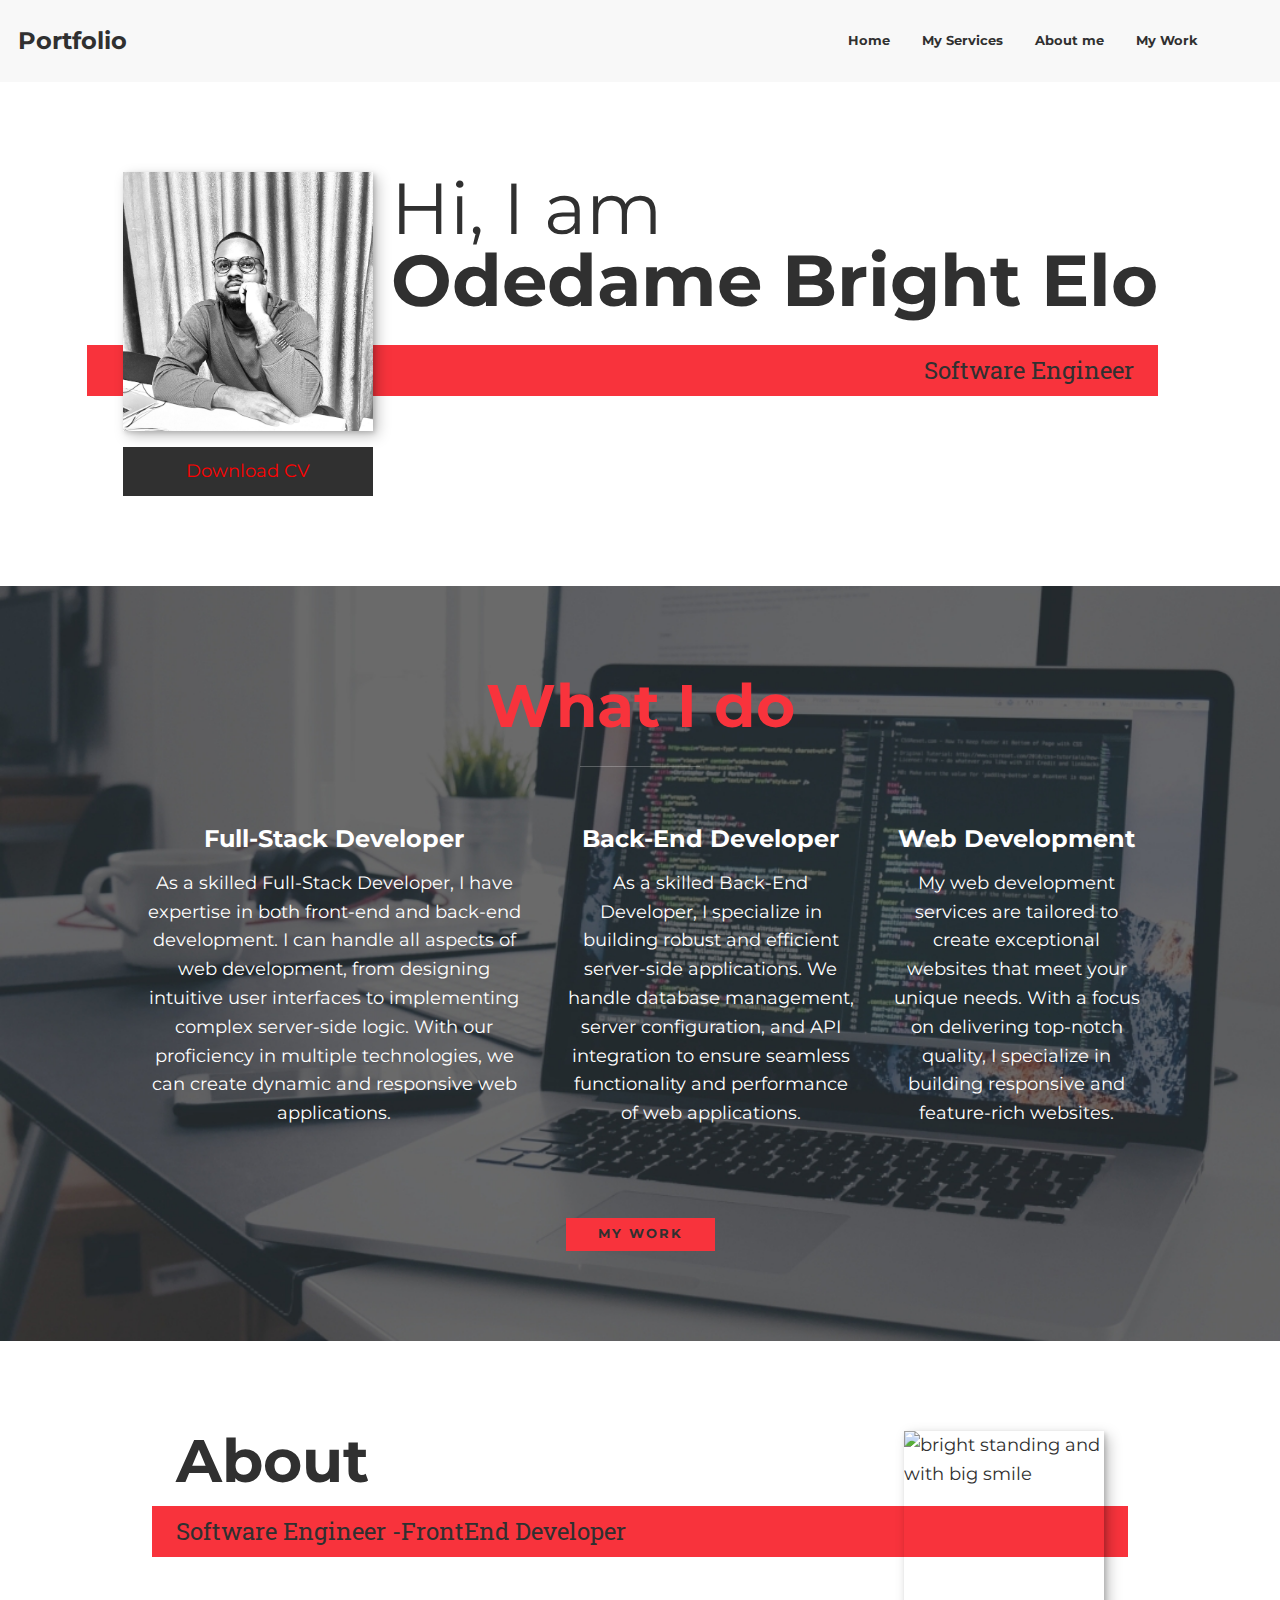
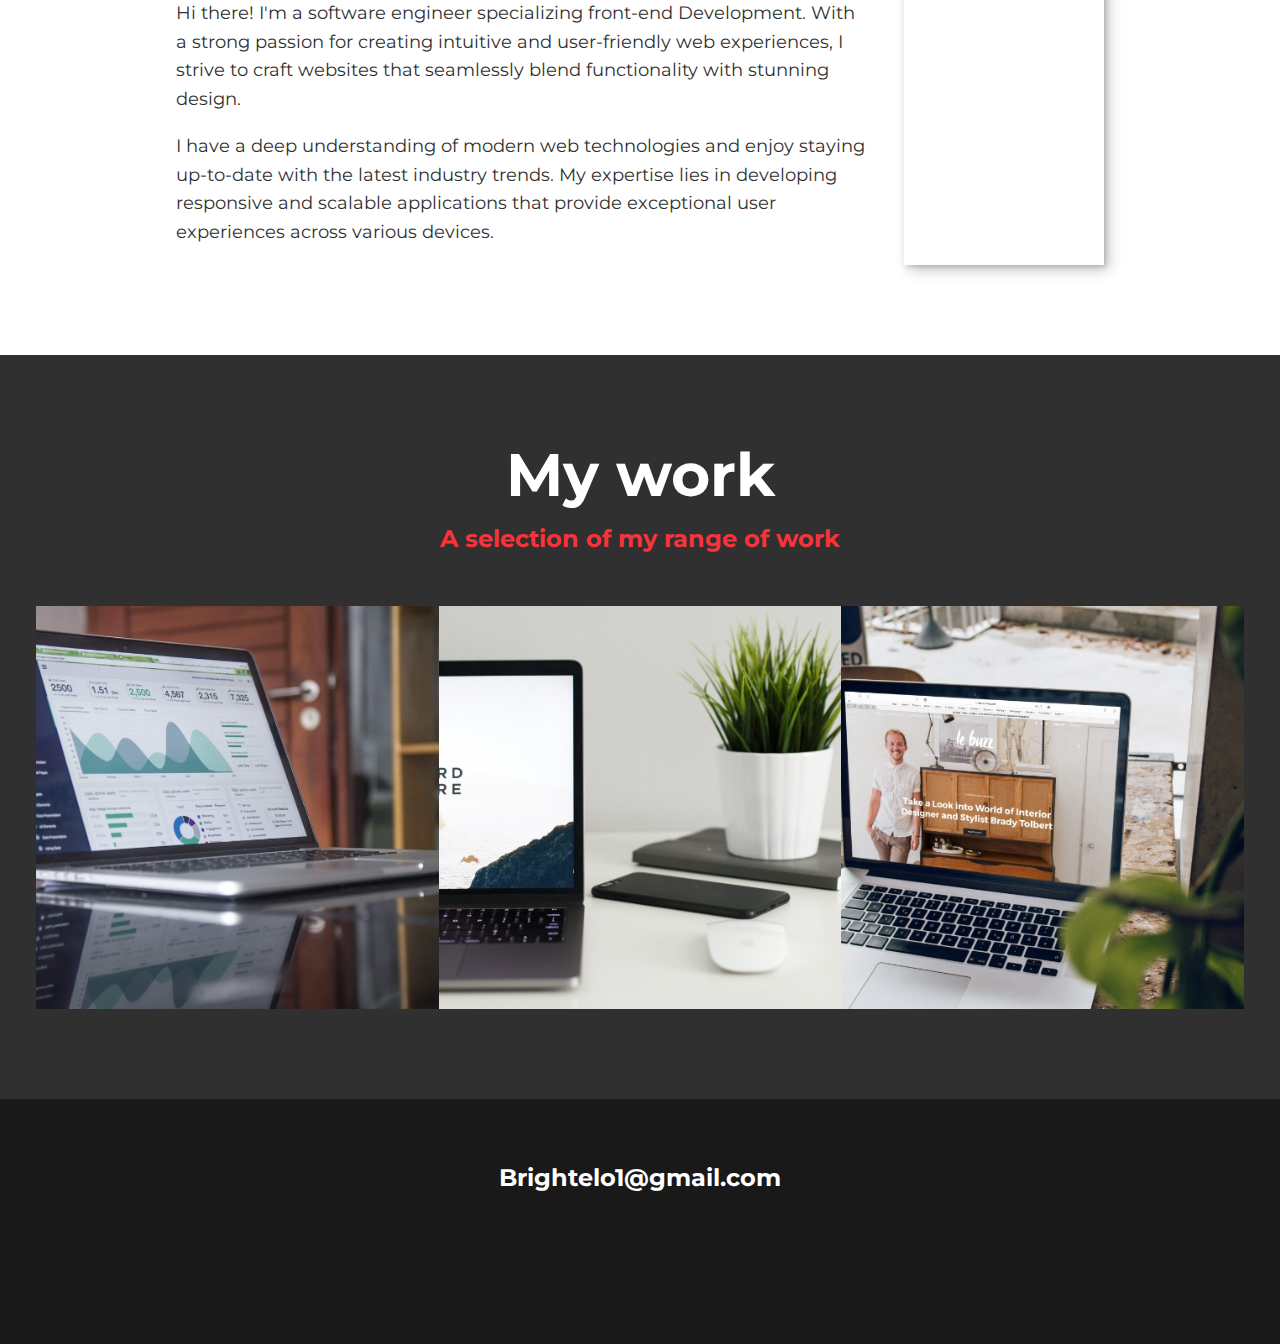
==== index.html @ 48428b1d "myalxprojectcommitmessage" ====
<!DOCTYPE html>
<html lang="en">

<head>
    <meta charset="UTF-8">
    <meta name="viewport" content="width=device-width, initial-scale=1.0">
    <title>Odedame Portfolio Website</title>
    <link rel="stylesheet" href="https://cdnjs.cloudflare.com/ajax/libs/normalize/7.0.0/normalize.min.css">
    <link rel="stylesheet" href="https://cdnjs.cloudflare.com/ajax/libs/font-awesome/5.11.2/css/all.css"
        integrity="sha256-46qynGAkLSFpVbEBog43gvNhfrOj+BmwXdxFgVK/Kvc=" crossorigin="anonymous" />

    <!-- Font link starts here -->
    <link href="https://fonts.googleapis.com/css?family=Lora:400,700|Roboto+Slab:400,700&display=swap" rel="stylesheet">
    <link rel="preconnect" href="https://fonts.googleapis.com">
    <link rel="preconnect" href="https://fonts.gstatic.com" crossorigin>
    <link href="https://fonts.googleapis.com/css2?family=Montserrat:ital,wght@0,100..900;1,100..900&display=swap"
        rel="stylesheet">
    <!-- Font link ends here -->

    <link rel="stylesheet" href="css/style.css">

</head>

<body>
    <header class="header">
        <div class="logo">
            <h3>Portfolio</h3>
        </div>
        <button class="nav-toggle" aria-label="toggle navigation">
            <span class="hamburger"></span>
        </button>
        <nav class="nav sidebar">
            <ul class="nav__list">
                <li class="nav__item"><a href="#home" class="nav__link">Home</a></li>
                <li class="nav__item"><a href="#services" class="nav__link">My Services</a></li>
                <li class="nav__item"><a href="#about" class="nav__link">About me</a></li>
                <li class="nav__item"><a href="#work" class="nav__link">My Work</a></li>
            </ul>
        </nav>
        <nav class="">
            <ul class="navLinks">
                <li class="navLink"><a href="#home">Home</a></li>
                <li class="navLink"><a href="#services">My Services</a></li>
                <li class="navLink"><a href="#about">About me</a></li>
                <li class="navLink"><a href="#work">My Work</a></li>
            </ul>
        </nav>

    </header>

    <!-- Introduction -->
    <section class="intro" id="home">
        <h1 class="section__title section__title--intro">
            Hi, I am <strong>Odedame Bright Elo</strong>
        </h1>

        <p class="section__subtitle section__subtitle--intro">Software Engineer</p>
        <img src="img/my_picture.jpg" alt="a picture of odedame Bright elo" class="intro__img">
        <a href="CV/Odedame-Bright-Elo-CV.pdf" class="download-cv">Download CV</a>
    </section>


    <!-- My services -->
    <section class="my-services" id="services">
        <h2 class="section__title section__title--services">What I do</h2>
        <div class="services">
            <div class="service">
                <h3>Full-Stack Developer</h3>
                <p>As a skilled Full-Stack Developer, I have expertise in both front-end and back-end development. I
                    can handle all aspects of web development, from designing intuitive user interfaces to implementing
                    complex server-side logic. With our proficiency in multiple technologies, we can create dynamic and
                    responsive web applications.</p>
            </div> <!-- / service -->

            <div class="service">
                <h3>Back-End Developer</h3>
                <p>As a skilled Back-End Developer, I specialize in building robust and efficient server-side
                    applications. We handle database management, server configuration, and API integration to ensure
                    seamless functionality and performance of web applications.</p>
            </div> <!-- / service -->

            <div class="service">
                <h3>Web Development</h3>
                <p>My web development services are tailored to create exceptional websites that meet your unique needs.
                    With a focus on delivering top-notch quality, I specialize in building responsive and feature-rich
                    websites.</p>
            </div> <!-- / service -->
        </div> <!-- / services -->

        <a href="#work" class="btn">My Work</a>
    </section>


    <!-- About me -->
    <section class="about-me" id="about">
        <h2 class="section__title section__title--about">About</h2>
        <p class="section__subtitle section__subtitle--about">Software Engineer -FrontEnd Developer</p>

        <div class="about-me__body">
            <p>Hi there! I'm a software engineer specializing front-end Development. With a strong passion for
                creating intuitive and user-friendly web experiences, I strive to craft websites that seamlessly blend
                functionality with stunning design.</p>

            <p> I have a deep understanding of modern web technologies and enjoy staying up-to-date with the latest
                industry trends. My expertise lies in developing responsive and scalable applications that provide
                exceptional user experiences across various devices.</p>
        </div>

        <img src="img/My_Picture2.jpg" alt="bright standing and with big smile" class="about-me__img">
    </section>

    <!-- My Work -->
    <section class="my-work" id="work">
        <h2 class="section__title section__title--work">My work</h2>
        <p class="section__subtitle section__subtitle--work">A selection of my range of work</p>

        <div class="portfolio">
            <!-- Portfolio item 01 -->
            <a href="portfolio-item.html" class="portfolio__item">
                <img src="img/portfolio-01.jpg" alt="" class="portfolio__img">
            </a>

            <!-- Portfolio item 02 -->
            <a href="portfolio-item.html" class="portfolio__item">
                <img src="img/portfolio-02.jpg" alt="" class="portfolio__img">
            </a>

            <!-- Portfolio item 03 -->
            <a href="portfolio-item.html" class="portfolio__item">
                <img src="img/portfolio-03.jpg" alt="" class="portfolio__img">
            </a>
         
        </div>
    </section>


    <!-- Footer -->
    <footer class="footer">
       
        <a href="mailto:Brightelo1@gmail.com" class="footer__link">Brightelo1@gmail.com</a>
        <ul class="social-list">
            <li class="social-list__item">
                <a class="social-list__link" href="https://wa.me/+2348087719171">
                    <i class="fab fa-whatsapp"></i>
                </a>
            </li>
            <li class="social-list__item">
                <a class="social-list__link" href="https://www.linkedin.com/in/bright-odedame">
                    <i class="fab fa-linkedin"></i>
                </a>

            </li>
            <li class="social-list__item">
                <a class="social-list__link" href="https://twitter.com/Brightodedame">
                    <i class="fab fa-twitter"></i>
                </a>
            </li>
            <li class="social-list__item">
                <a class="social-list__link" href="https://github.com/OBE96">
                    <i class="fab fa-github"></i>
                </a>
            </li>
        </ul>
    </footer>


    <script src="js/index.js"></script>

</body>

</html>
---- css/style.css ----
/* sets the box-sizing property to border-box for all elements */
*,
*::before,
*::after {
    box-sizing: border-box;
}
/* All elements are set to use the "Montserrat" font family (sans-serif fallback)*/
* {
    font-family: "Montserrat", sans-serif;
    font-optical-sizing: auto;
}

/*When text is selected (highlighted), its background color will be a shade of red */
*::selection{
   background: #ffbf4741;
}

/*This defines a set of custom CSS variables for fonts, font weights, colors, font sizes, and box shadows. These variables are used throughout the stylesheet for easy management and consistency.

--clr-light and --clr-dark are colors for light and dark text.
--clr-accent is the accent color used in buttons and hover states.
Font sizes for different headings (--fs-h1, --fs-h2, etc.) are also defined.*/

:root {
    --ff-primary: 'Lora', serif;
    --ff-secondary: 'Roboto Slab', serif;

    --fw-reg: 400;
    --fw-bold: 700;

    --clr-light: #fff;
    --clr-dark: #303030;
    --clr-accent: #f8333c;

    --fs-h1: 3rem;
    --fs-h2: 2.25rem;
    --fs-h3: 1.25rem;
    --fs-body: 1rem;

    --bs: 0.25em 0.25em 0.75em rgba(0, 0, 0, .25),
        0.125em 0.125em 0.25em rgba(0, 0, 0, .15);
}
/*This media query adjusts font sizes for larger screens (above 800px).*/
@media (min-width: 800px) {
    :root {
        --fs-h1: 4.5rem;
        --fs-h2: 3.75rem;
        --fs-h3: 1.5rem;
        --fs-body: 1.125rem;
    }
}

/* General styles */

/* endable this to add smooth scrolling */
/*The body background is set to --clr-light (white), and the text color is --clr-dark (dark gray).
The font family and base font size are applied from the :root variables.
Line height is set to 1.6 for better readability.*/

body {
    background: var(--clr-light);
    color: var(--clr-dark);
    margin: 0;
    font-family: var(--ff-primary);
    font-size: var(--fs-body);
    line-height: 1.6;
}
/*All sections have padding of 5em vertically and 2em horizontally.*/
section {
    padding: 5em 2em;
}
/*Images are displayed as block elements, and their width is limited to 100% of the container's width, ensuring responsiveness.*/
img {
    display: block;
    max-width: 100%;
}

strong {
    font-weight: var(--fw-bold)
}

:focus {
    outline: 3px solid var(--clr-accent);
    outline-offset: 3px;
}

/* Buttons */

.btn {
    display: inline-block;
    padding: .5em 2.5em;
    background: var(--clr-accent);
    color: var(--clr-dark);
    text-decoration: none;
    cursor: pointer;
    font-size: .8rem;
    text-transform: uppercase;
    letter-spacing: 2px;
    font-weight: var(--fw-bold);
    transition: transform 200ms ease-in-out;
}

.btn:hover {
    transform: scale(1.1);
}

/* Typography */
/*Headings (h1, h2, h3) have no margin and a line height of 1 for tighter vertical spacing.
The font sizes for these elements are dynamically set based on the custom properties.*/

h1,
h2,
h3 {
    line-height: 1;
    margin: 0;
}

h1 {
    font-size: var(--fs-h1)
}

h2 {
    font-size: var(--fs-h2)
}

h3 {
    font-size: var(--fs-h3)
}


.section__title {
    margin-bottom: .25em;
}

.section__title--intro {
    font-weight: var(--fw-reg);
}

.section__title--intro strong {
    display: block;
}

.section__subtitle {
    margin: 0;
    font-size: var(--fs-h3);
}

.section__subtitle--intro,
.section__subtitle--about {
    background: var(--clr-accent);
    padding: .25em 1em;
    font-family: var(--ff-secondary);
    margin-bottom: 1em;
}

.section__subtitle--work {
    color: var(--clr-accent);
    font-weight: var(--fw-bold);
    margin-bottom: 2em;
}

/* header */
/*The header is styled as a sticky navigation bar at the top with display: flex for layout. The background is light gray */

header {
    display: flex;
    justify-content: space-between;
    align-items: center;
    padding: 1em;
    position: sticky;
    top: 0;
    background: #f8f8f8;
    z-index: 90;
}

.logo {
    max-width: 100px;
}
/*The .nav (sidebar navigation) is fixed and spans the entire viewport. Initially, it is hidden (transform: translateX(100%)).*/
.nav {
    position: fixed;
    background: var(--clr-dark);
    color: var(--clr-light);
    top: 0;
    bottom: 0;
    left: 0;
    right: 0;
    z-index: 100;
    transform: translateX(100%);
    transition: transform 250ms cubic-bezier(.5, 0, .5, 1);
}

.navLinks {
    list-style: none;
    display: none;
    text-decoration: none;
    gap: 2rem;
    padding-right: 4rem;
    align-items: center;
    font-size: .8rem;
}

.navLink {
    position: relative;
}

.navLink a {
    text-decoration: none;
    color: var(--clr-dark);
    font-weight: 700;
}

.navLink::before {
    content: '';
    position: absolute;
    width: 0%;
    margin-left: 0;
    height: 4px;
    background: #99999990;
    bottom: -4px;
    opacity: 0;
    z-index: -1;
    left: 0;
    transition: all ease-out .2s;

}

.navLink:hover:before {
    margin-left: 0px;
    opacity: 1;
    width: 100%;
}


.nav__list {
    list-style: none;
    display: flex;
    height: 100%;
    flex-direction: column;
    justify-content: space-evenly;
    align-items: center;
    margin: 0;
    padding: 0;
}

.nav__link {
    color: inherit;
    font-weight: var(--fw-bold);
    font-size: var(--fs-h2);
    text-decoration: none;
}

.nav__link:hover {
    color: var(--clr-accent);
}

.nav-toggle {
    padding: .5em;
    background: transparent;
    border: 0;
    cursor: pointer;
    position: absolute;
    right: 1em;
    top: 1em;
    outline: none;
    z-index: 1000;
}

.nav-open .nav {
    transform: translateX(0);
}

.nav-open .nav-toggle {
    position: fixed;
}

.nav-open .hamburger {
    transform: rotate(.625turn);
}

.nav-open .hamburger::before {
    transform: rotate(90deg) translateX(-6px);
}

.nav-open .hamburger::after {
    opacity: 0;
}






.hamburger {
    display: block;
    position: relative;
}

@media screen and (min-width: 750px) {

    .nav-toggle,
    .sidebar {
        display: none;
    }
    .navLinks {
        display: flex;
    }
}

.hamburger,
.hamburger::before,
.hamburger::after {
    background: var(--clr-accent);
    width: 2em;
    height: 3px;
    border-radius: 1em;
    transition: transform 250ms ease-in-out;
}


.hamburger::before,
.hamburger::after {
    content: '';
    position: absolute;
    left: 0;
    right: 0;
}

.hamburger::before {
    top: 6px;
}

.hamburger::after {
    bottom: 6px;
}


/*  Intro section  */
/*The intro section is styled with a shadow on the image*/

.intro {
    position: relative;
}

.intro__img {
    box-shadow: var(--bs);
}

.section__subtitle--intro {
    display: inline-block;
}
/*On screens wider than 600px, the intro section is displayed as a grid with the image on the left and text on the right.*/
@media (min-width: 600px) {
    .intro {
        display: grid;
        width: min-content;
        margin: 0 auto;
        grid-column-gap: 1em;
        grid-template-areas:
            "img title"
            "img subtitle";
        grid-template-columns: min-content max-content;
    }

    .intro__img {
        grid-area: img;
        min-width: 250px;
        position: relative;
        z-index: 2;
    }

    .section__subtitle--intro {
        align-self: start;
        grid-column: -1 / 1;
        grid-row: 2;
        text-align: right;
        position: relative;
        left: -1.5em;
        width: calc(100% + 1.5em);
    }
}



/*  My services section  */

.my-services {
    background-color: var(--clr-dark);
    background-image: url(../img/services-bg.jpg);
    background-size: cover;
    /* background-blend-mode: multiply; */
    color: var(--clr-light);
    text-align: center;
}

.section__title--services {
    color: var(--clr-accent);
    position: relative;
}

.section__title--services::after {
    content: '';
    display: block;
    width: 2em;
    height: 1px;
    margin: 0.5em auto 1em;
    background: var(--clr-light);
    opacity: 0.25;
}

.services {
    margin-bottom: 4em;
}

.service {
    max-width: 500px;
    margin: 0 auto;
}

@media (min-width: 800px) {
    .services {
        display: flex;
        max-width: 1000px;
        margin-left: auto;
        margin-right: auto;
    }

    .service+.service {
        margin-left: 2em;
    }
}


.about-me {
    max-width: 1000px;
    margin: 0 auto;
}

.about-me__img {
    box-shadow: var(--bs);
}

@media (min-width: 600px) {
    .about-me {
        display: grid;
        grid-template-columns: 1fr 200px;
        grid-template-areas:
            "title img"
            "subtitle img"
            "text img";
        grid-column-gap: 2em;
    }

    .section__title--about {
        grid-area: title;
    }

    .section__subtitle--about {
        grid-column: 1 / -1;
        grid-row: 2;
        position: relative;
        left: -1em;
        width: calc(100% + 2em);
        padding-left: 1em;
        padding-right: calc(200px + 4em);
    }

    .about-me__img {
        grid-area: img;
        position: relative;
        z-index: 2;
    }
}

/* My Work */

.my-work {
    background-color: var(--clr-dark);
    color: var(--clr-light);
    text-align: center;
}

.portfolio {
    display: grid;
    grid-template-columns: repeat(auto-fit, minmax(300px, 1fr));
}

.portfolio__item {
    background: var(--clr-accent);
    overflow: hidden;
}

.portfolio__img {
    transition:
        transform 750ms cubic-bezier(.5, 0, .5, 1),
        opacity 250ms linear;
}

.portfolio__item:focus {
    position: relative;
    z-index: 2;
}

.portfolio__img:hover,
.portfolio__item:focus .portfolio__img {
    transform: scale(1.2);
    opacity: .5;
}


/* footer */

.footer {
    background: #191919;
    color: white;
    text-align: center;
    padding: 2.5em 0;
    font-size: var(--fs-h3);

}

.footer a {
    color: inherit;
    text-decoration: none;
}

.footer__link {
    font-weight: var(--fw-bold);
}

.footer__link:hover,
.social-list__link:hover {
    opacity: .7;
}

.footer__link:hover {
    text-decoration: underline;
}

.social-list {
    list-style: none;
    display: flex;
    justify-content: center;
    margin: 2em 0 0;
    padding: 0;
}

.social-list__item {
    margin: 0 .5em;
}

.social-list__link {
    padding: .5em;
}


/* Individual portfolio item styles */

.portfolio-item-individual {
    padding: 0 2em 2em;
    max-width: 1000px;
    margin: 0 auto;
}

.portfolio-item-individual p {
    max-width: 600px;
    margin-left: auto;
    margin-right: auto;
}

.download-cv {
    /* border: 1px solid red; */
    margin-top: 16px;
    color: red;
    text-decoration: none;
    text-align: center;
    padding: 10px 10px;
    position: relative;
    background: var(--clr-dark);
    outline: none;
    transition: .15s ease-out;

}

.download-cv::before {
    content: '';
    width: 100%;
    height: 100%;
    position: absolute;
    background: red;
    top: 0;
    left: 0;
    z-index: -1;
    transition: .15s ease-out;
}


.download-cv:hover {
    color: white;
}

.backLink{
    width: 100%;
    padding: 1rem;
    background: #f8f8f8;
    z-index: 90;
    position: sticky;
    top: 0;
}

.backLink a{
    display: flex;
    width: max-content;
    gap: 8px;
    text-decoration: none;
    font-size: 1rem;
    font-weight: 700;
    color: #191919;
    
}
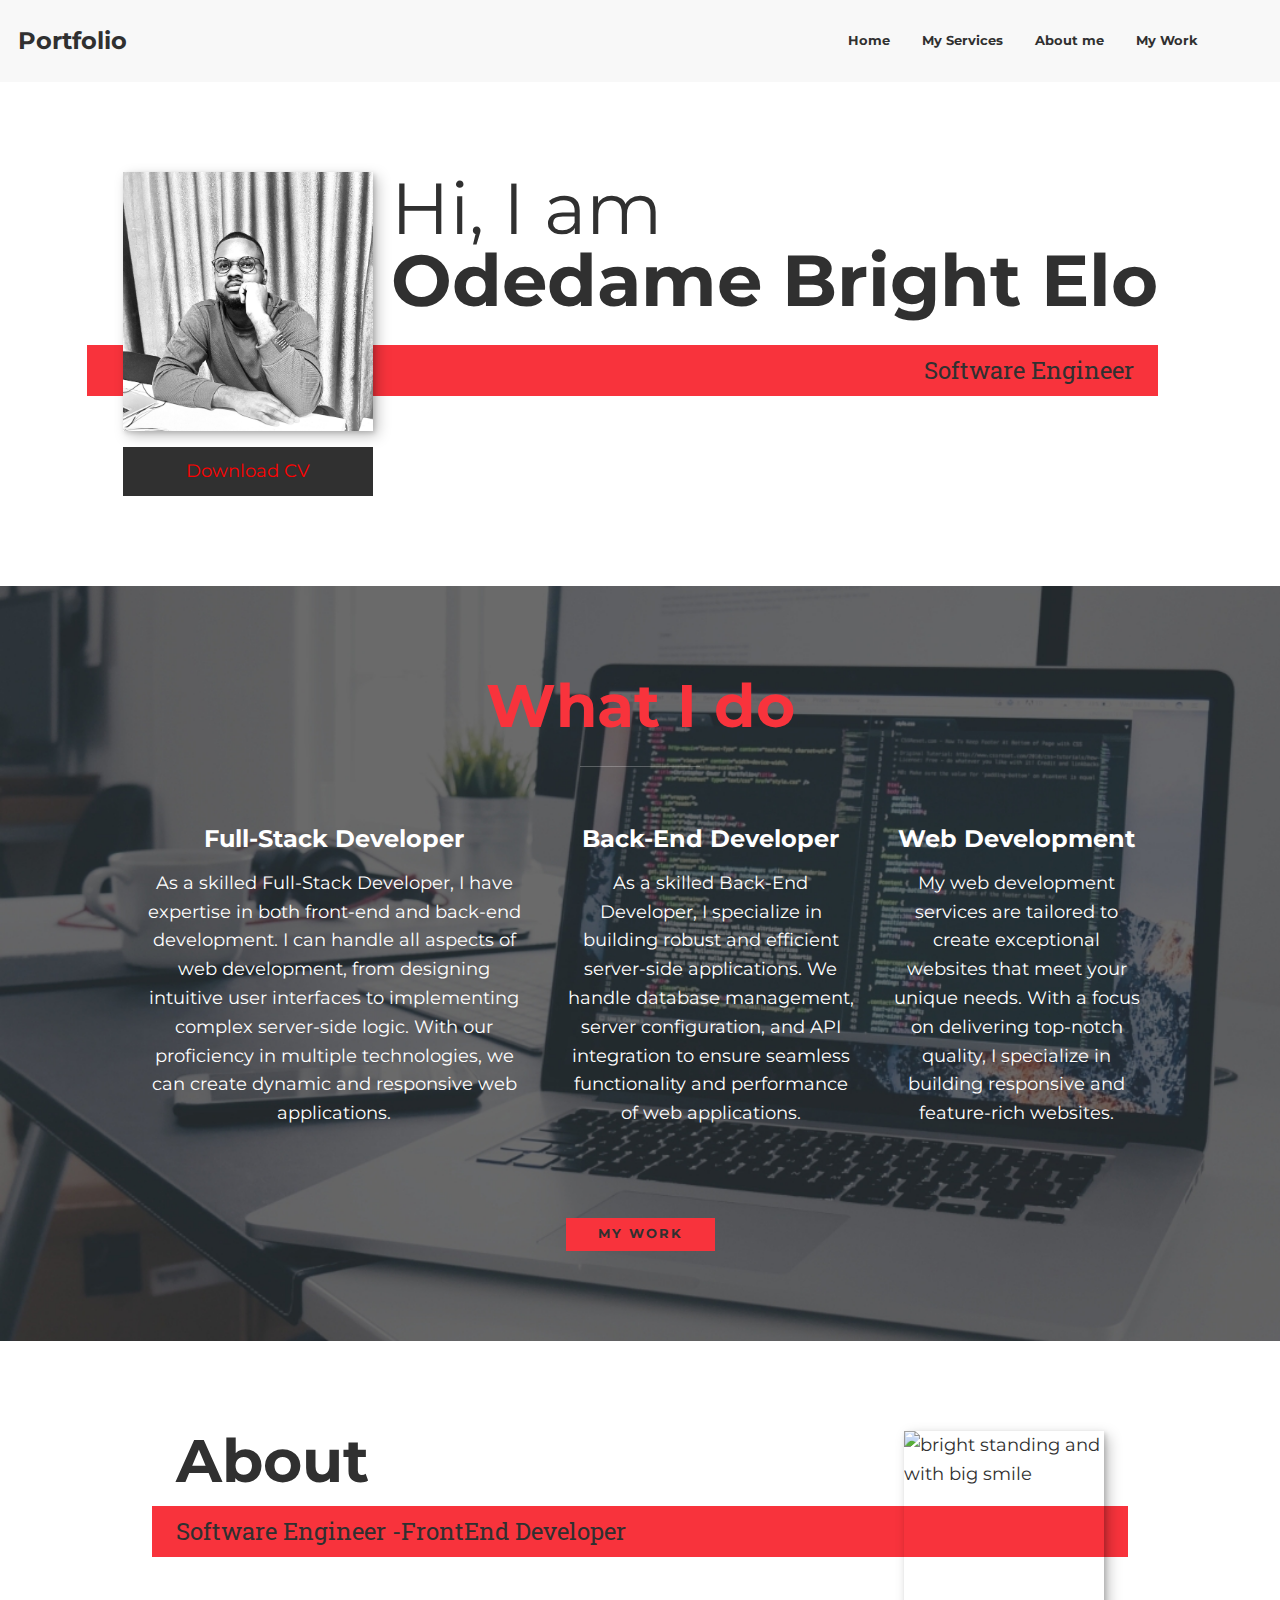
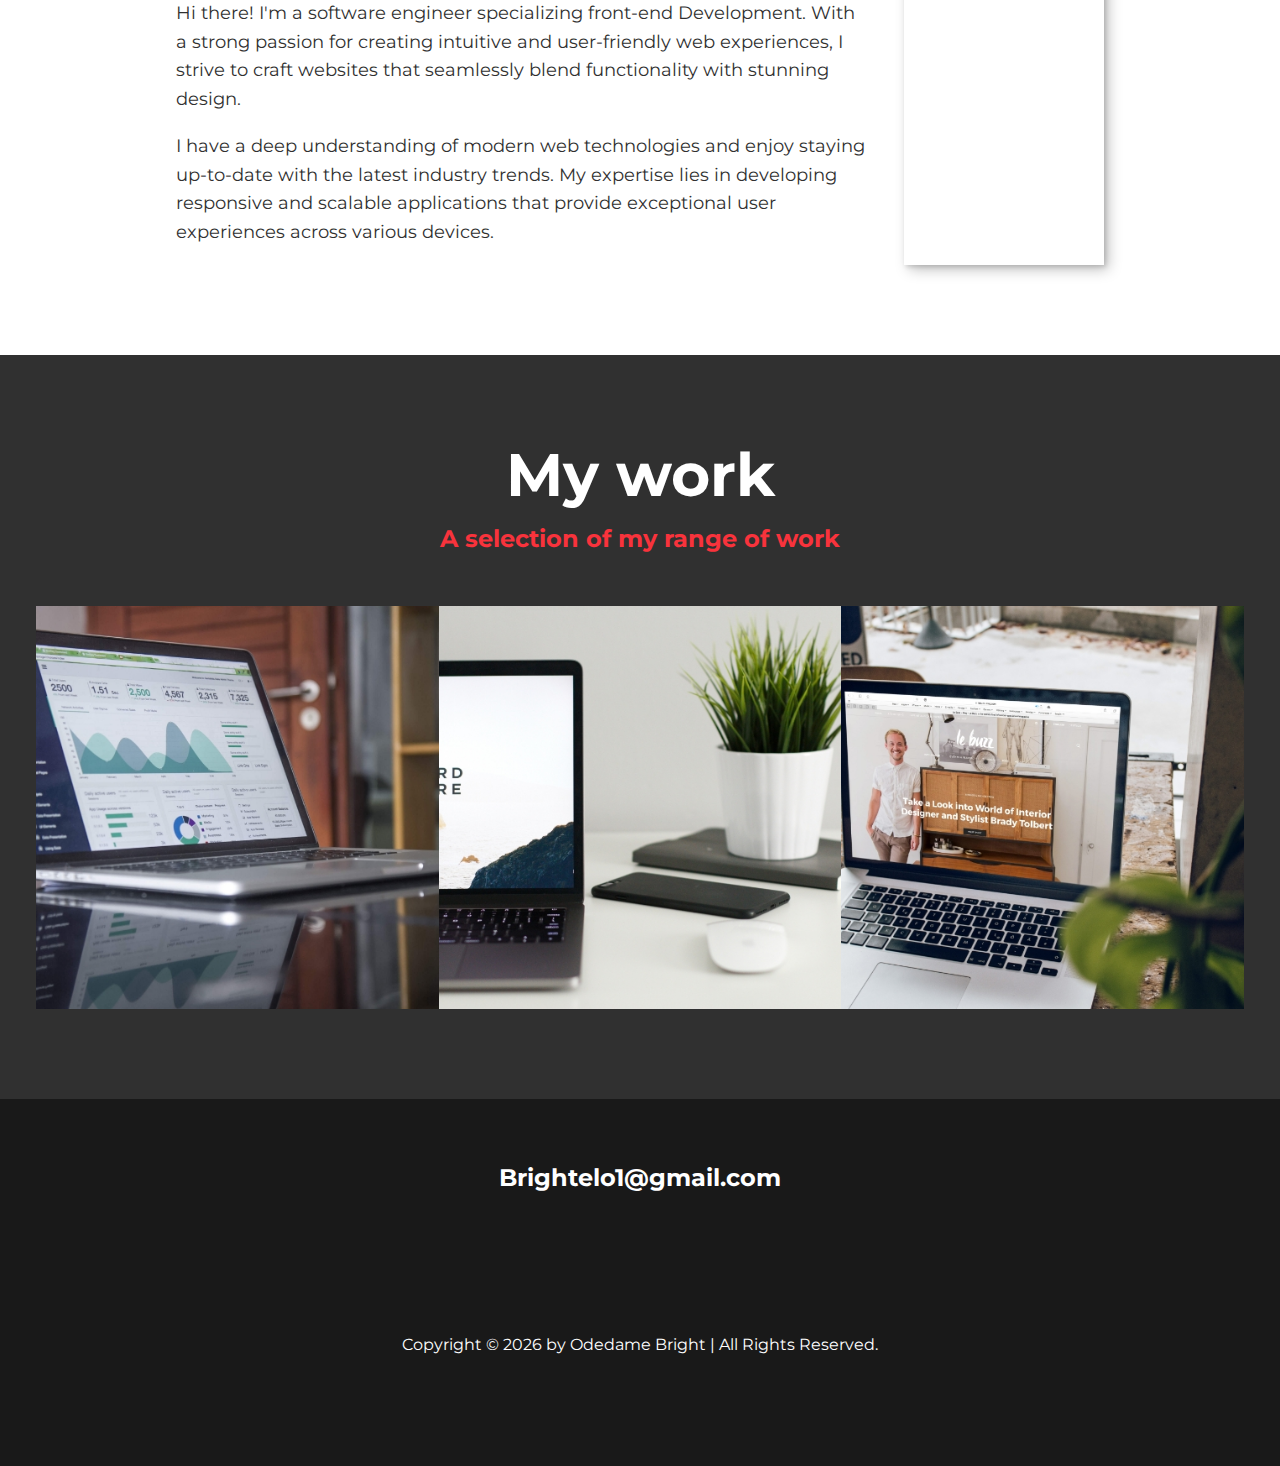
==== commit cc81febb: "initialcommit" ====
--- a/index.html
+++ b/index.html
@@ -161,11 +161,20 @@
                 </a>
             </li>
         </ul>
+
+        <div class="footer-text">
+            <p>Copyright &copy; <span id="copyrightYear"></span> by Odedame Bright | All Rights Reserved.</p>
+        </div>
     </footer>
 
 
     <script src="js/index.js"></script>
 
+   
+
 </body>
+<script>
+    document.getElementById("copyrightYear").innerText = new Date().getFullYear();
+  </script>
 
 </html>
--- a/css/style.css
+++ b/css/style.css
@@ -519,6 +519,7 @@
 
 }
 
+
 .footer a {
     color: inherit;
     text-decoration: none;
@@ -535,6 +536,21 @@
 
 .footer__link:hover {
     text-decoration: underline;
+}
+
+.footer-text  {
+   text-align: center;
+    width: 100%;
+
+   
+    padding: 2rem 9%;
+  
+   
+}
+
+
+.footer-text p {
+    font-size: 1rem;
 }
 
 .social-list {
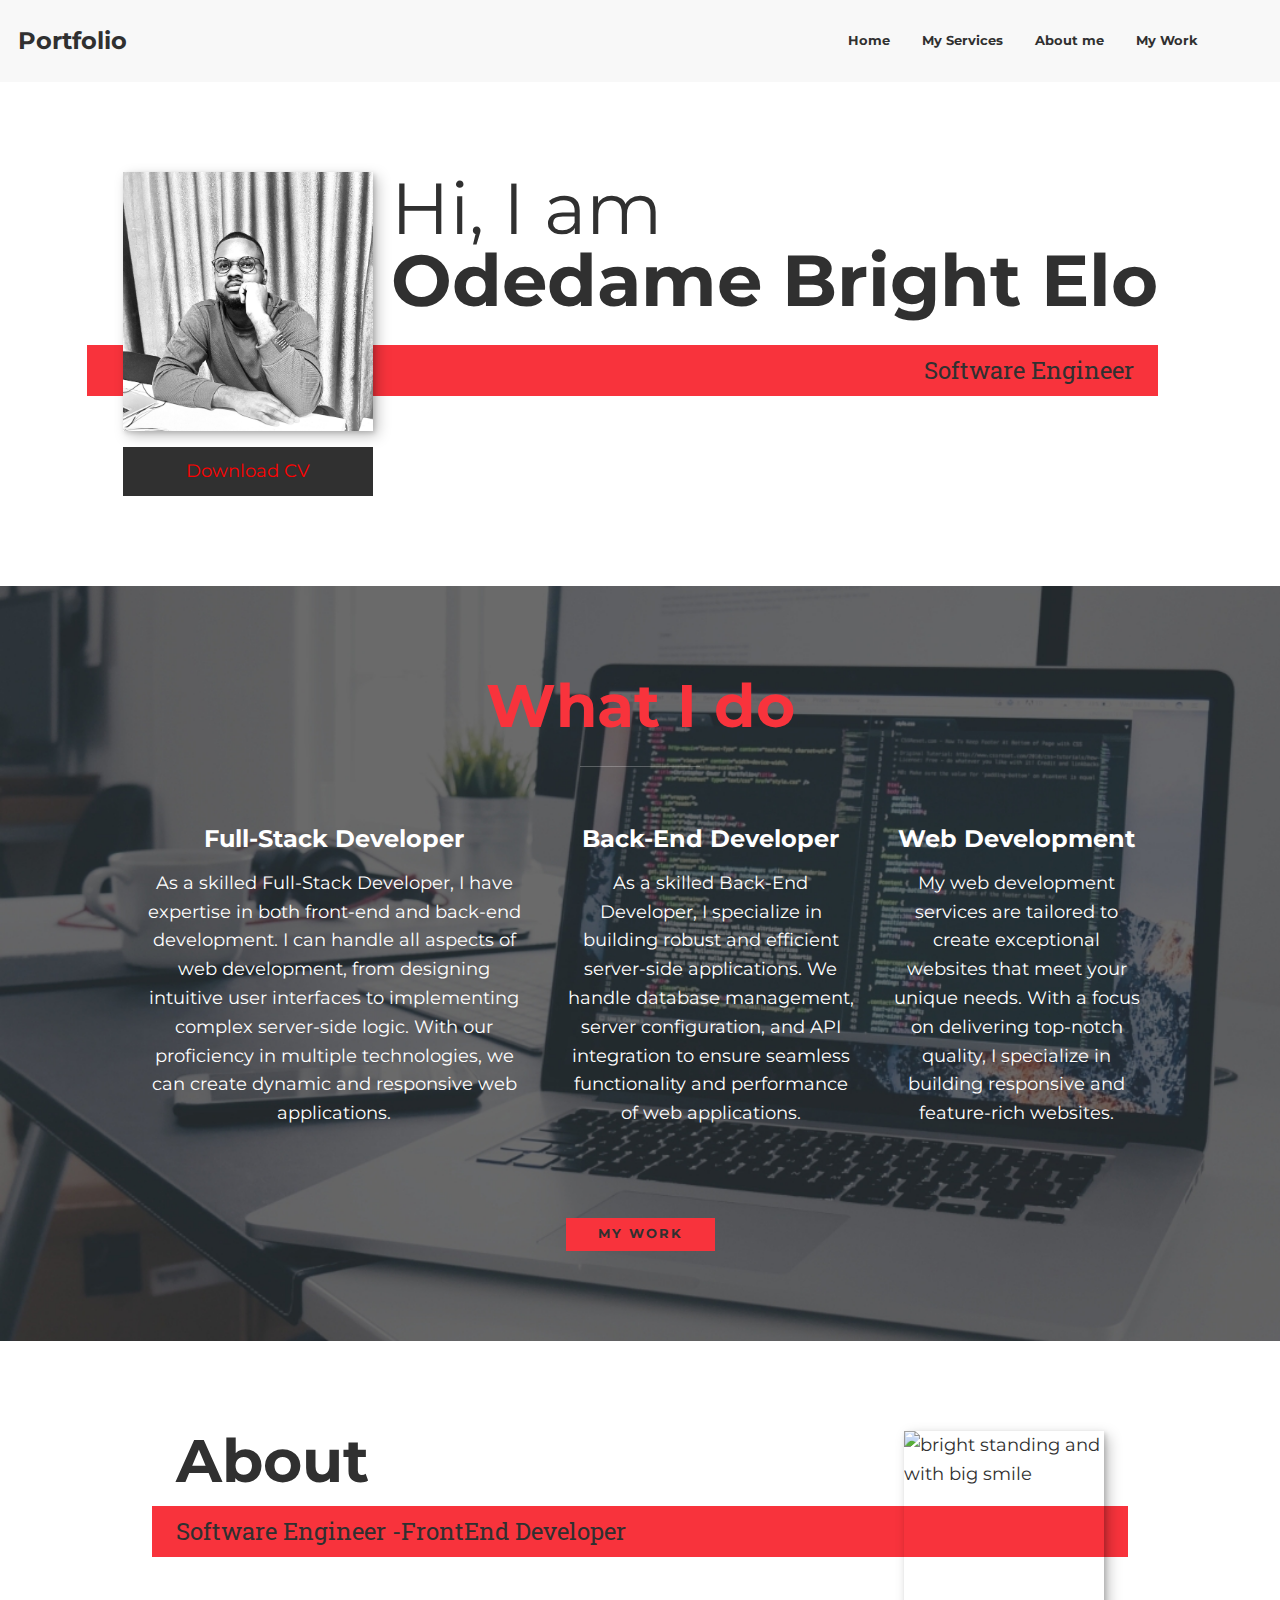
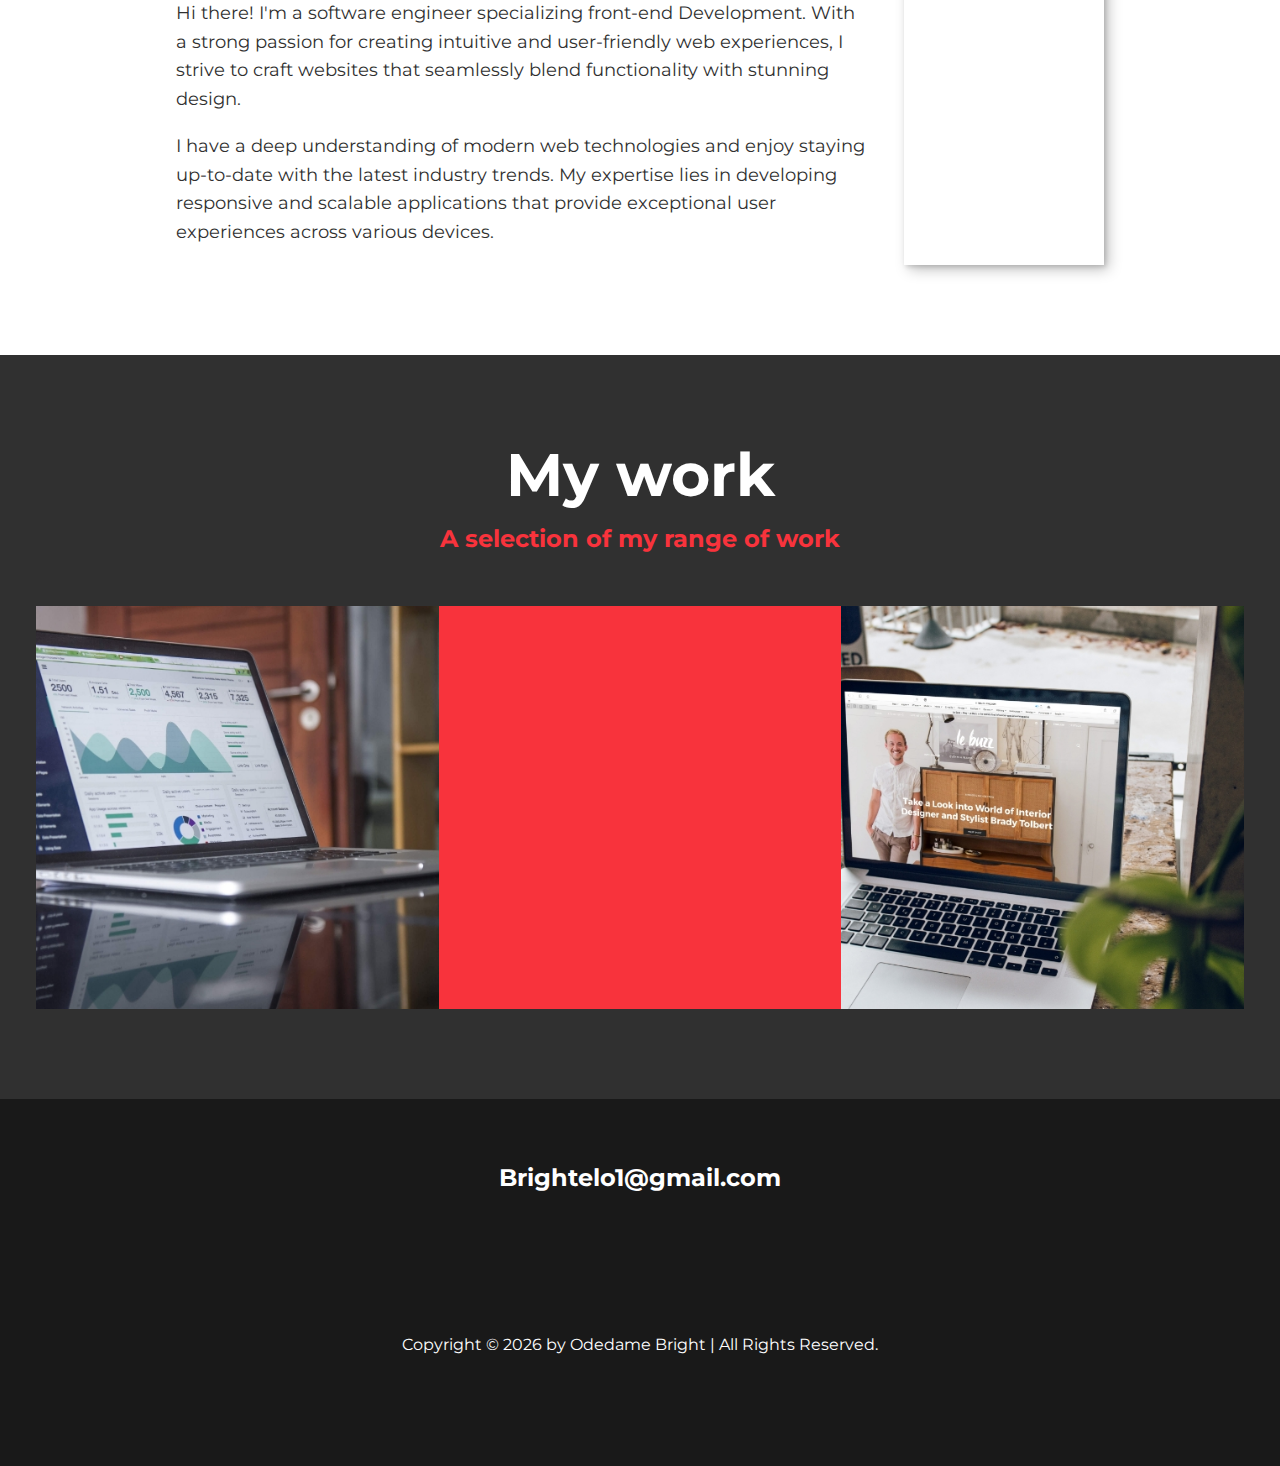
==== commit 48216765: "initialcreated" ====
--- a/index.html
+++ b/index.html
@@ -121,8 +121,8 @@
             </a>
 
             <!-- Portfolio item 02 -->
-            <a href="portfolio-item.html" class="portfolio__item">
-                <img src="img/portfolio-02.jpg" alt="" class="portfolio__img">
+            <a href="blackjack.html" class="portfolio__item">
+                <img src="img/blackjack.jpg" alt="" class="portfolio__img">
             </a>
 
             <!-- Portfolio item 03 -->
